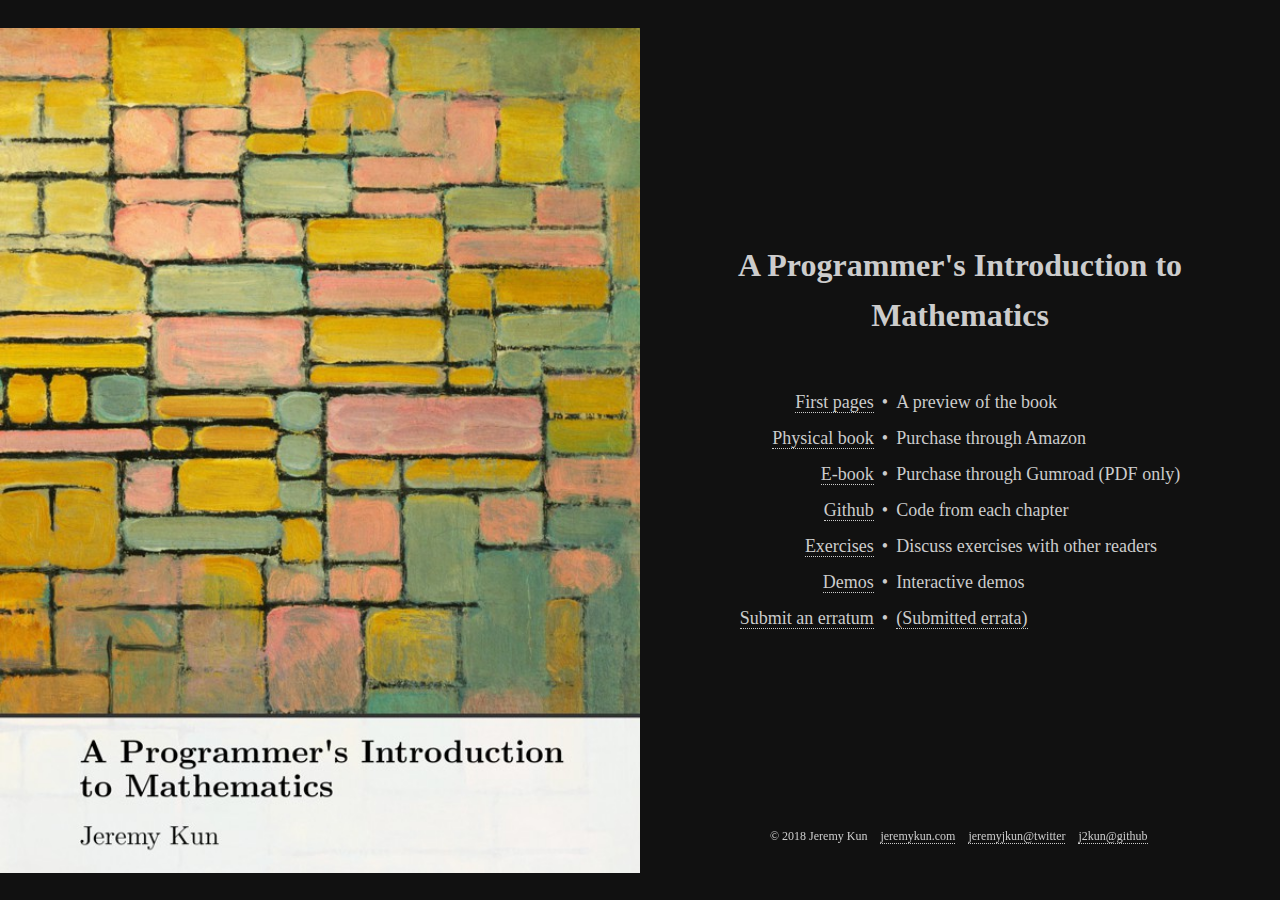
==== index.html @ 0586471c "note about pdf" ====
<!DOCTYPE html>
<html lang="en-US">
  <head>
    <title>A Programmer&#39;s Introduction to Mathematics</title>
    <!-- This theme was adapted from: https://onepagelove.com/split -->
    <meta name="generator" content="Hugo 0.49.2" />
    <meta charset="UTF-8" />
    <meta http-equiv="X-UA-Compatible" content="IE=edge" />
    <meta name="author" content="Jeremy Kun" />
    <meta name="description" content="A Programmer&#39;s Introduction to Mathematics" />
    <meta name="robots" content="index, follow" />
    <meta name="referrer" content="always" />
    <meta property="og:title" content="A Programmer&#39;s Introduction to Mathematics" />
    <meta property="og:description" content="A Programmer&#39;s Introduction to Mathematics" />
    <meta property="og:url" content="http://pimbook.org" />
    <meta name="twitter:site" content="@MathProgramming" />
    <meta name="viewport" content="width=device-width,initial-scale=1" />

    <link rel="stylesheet" href="css/split.css" type="text/css" media="screen" />
    <style type="text/css">
.fs-split .split-image {
  background-image: url("images/book-splash.jpg");
}
    </style>
  </head>

  <body>
    <div class="fs-split">
      <div class="split-image"></div>

      <div class="split-content">
        <div class="split-content-vertically-center">

          <div class="split-intro">
            <h1>A Programmer&#39;s Introduction to Mathematics</h1>
          </div>

          <div class="split-links">
            <table>

              <tr>
                <td class="links-left"> <a href="pdf/pim_first_pages.pdf">First pages</a> </td>
                <td> &bull; </td>
                <td> A preview of the book </td>
              </tr>

              <tr>
                <td class="links-left"> <a href="https://amzn.to/2KzMT5t">Physical book</a> </td>
                <td> &bull; </td>
                <td> Purchase through Amazon </td>
              </tr>

              <tr>
                <td class="links-left"> <a href="https://gum.co/pim-book">E-book</a> </td>
                <td> &bull; </td>
                <td> Purchase through Gumroad (PDF only) </td>
              </tr>

              <tr>
                <td class="links-left"> <a href="https://github.com/pim-book/programmers-introduction-to-mathematics">Github</a> </td>
                <td> &bull; </td>
                <td> Code from each chapter </td>
              </tr>

              <tr>
                <td class="links-left"> <a href="https://github.com/pim-book/exercises">Exercises</a> </td>
                <td> &bull; </td>
                <td> Discuss exercises with other readers </td>
              </tr>

              <tr>
                <td class="links-left"> <a href="demo/index.html">Demos</a> </td>
                <td> &bull; </td>
                <td> Interactive demos </td>
              </tr>

              <tr>
                <td class="links-left"> <a href="https://docs.google.com/forms/d/e/1FAIpQLScZ0EZfIbsl3l7FeMQ3q1wskHkWXqEWT6b739C2mZEaltrkuw/viewform?usp=sf_link">Submit an erratum</a> </td>
                <td> &bull; </td>
                <td> <a href="https://docs.google.com/spreadsheets/d/1TKNsal6wHkTWsDkjY-T9SGkDN2ax7Ag4EVoRlFadhh4/edit?usp=sharing">(Submitted errata)</a> </td>
              </tr>

            </table>
          </div>
        </div>

        <div class="split-footer">
          <ul>
            <li>&copy; 2018 Jeremy Kun</li>
            <li><a href="https://jeremykun.com">jeremykun.com</a></li>
            <li><a href="https://twitter.com/jeremyjkun">jeremyjkun@twitter</a></li>
            <li><a href="https://github.com/j2kun/">j2kun@github</a></li>
          </ul>
        </div>
      </div>
    </div>
  </body>
</html>
---- css/split.css ----
/* -- CSS Reset -- */
html, body, div, span, applet, object, iframe,
h1, h2, h3, h4, h5, h6, p, blockquote, pre,
a, abbr, acronym, address, big, cite, code,
del, dfn, em, img, ins, kbd, q, s, samp,
small, strike, strong, sub, sup, tt, var,
b, u, i, center,
dl, dt, dd, ol, ul, li,
fieldset, form, label, legend,
table, caption, tbody, tfoot, thead, tr, th, td,
article, aside, canvas, details, embed,
figure, figcaption, footer, header, hgroup,
menu, nav, output, ruby, section, summary,
time, mark, audio, video {
  margin: 0;
  padding: 0;
  border: 0;
  font-size: 100%;
  font: inherit;
  vertical-align: baseline;
}

* {
  -webkit-font-smoothing: antialiased;
  -moz-osx-font-smoothing: grayscale;
  text-rendering: optimizeLegibility;
  -moz-font-feature-settings: "liga" on;
  margin: 0;
}

ul, ol {
  list-style-type:none;
}

a,
a:hover {
  text-decoration: none;
  border: none;
  border-style: none;
  box-shadow: none;
}

a {
  color: #cccccc;
  border-bottom: 1px dotted #cccccc;
}
a:hover {
  color: #CA486d;
  border-bottom: 1px dotted #CA486d;
}

html {
  background-color: #111111;
}

body {
  background-color: #111111;
  font-family: serif;
  font-weight: 400;
  font-size: 18px;
  line-height: 28px;
  color: #cccccc;
}

.fs-split {
  width: 100vw;
  height: 100vh;
  display: flex;
}
@media (max-width: 800px) {
  .fs-split {
    height: auto;
    flex-wrap: wrap;
  }
}

.fs-split .split-image {
  width: 50%;
  height: 100vh;
  background-size: contain;
  background-repeat: no-repeat;
  background-position: center left;
}
@media (max-width: 800px) {
  .fs-split .split-image {
    display: none;
  }
}
.fs-split .split-content {
  width: 50%;
  min-height: 100vh;
  display: flex;
  align-items: center;
  justify-content: center;
  overflow: auto;
}
@media (max-width: 800px) {
  .fs-split .split-content {
    width: 100%;
    height: auto;
  }
  .fs-split .split-footer {
    width: 100%;
  }
}
.fs-split .split-content .split-content-vertically-center {
  padding: 80px;
  max-width: 640px;
  margin-top: auto;
  margin-bottom: auto;
}
@media (max-width: 1200px) {
  .fs-split .split-content .split-content-vertically-center {
    padding: 60px;
  }
}
@media (max-width: 800px) {
  .fs-split .split-content .split-content-vertically-center {
    padding: 40px;
  }
}

.split-intro h1 {
  font-weight: 600;
  font-size: 32px;
  line-height: 50px;
  text-align: center;
  color: #CCCCCC;
}

.split-intro h2 {
  line-height: 50px;
  text-align: center;
  color: #CCCCCC;
}


.split-links {
  padding: 40px 0 20px 0;
}
@media (max-width: 1200px) {
  .split-links {
    padding: 30px 0 10px 0;
  }
}
@media (max-width: 800px) {
  .split-links {
    padding: 20px 0 0 0;
  }
}

.split-links table {
  margin: 0 auto;
  border-collapse: separate;
  border-spacing: 8px;
}
.links-left {
  text-align: right;
}

.split-footer {
  position: fixed;
  bottom: 50px;
  font-size: 12px;
  width: 50%;
}
.split-footer ul {
  margin: 0 auto;
  width: 400px;
}
.split-footer li {
  display: inline;
  margin-left: 10px;
}
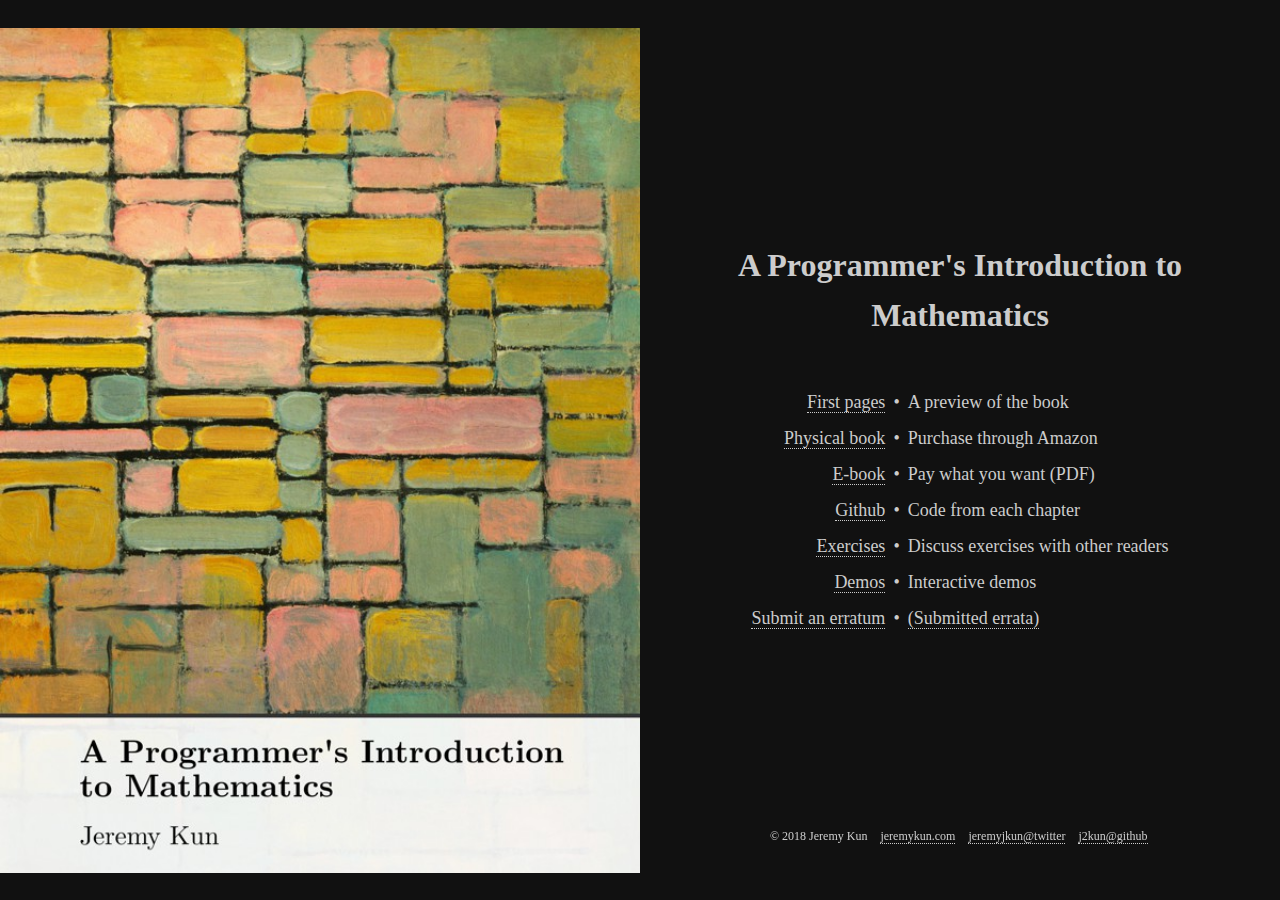
==== commit c1d32c81: "Update index.html" ====
--- a/index.html
+++ b/index.html
@@ -53,7 +53,7 @@
               <tr>
                 <td class="links-left"> <a href="https://gum.co/pim-book">E-book</a> </td>
                 <td> &bull; </td>
-                <td> Purchase through Gumroad (PDF only) </td>
+                <td> Pay what you want (PDF)</td>
               </tr>
 
               <tr>
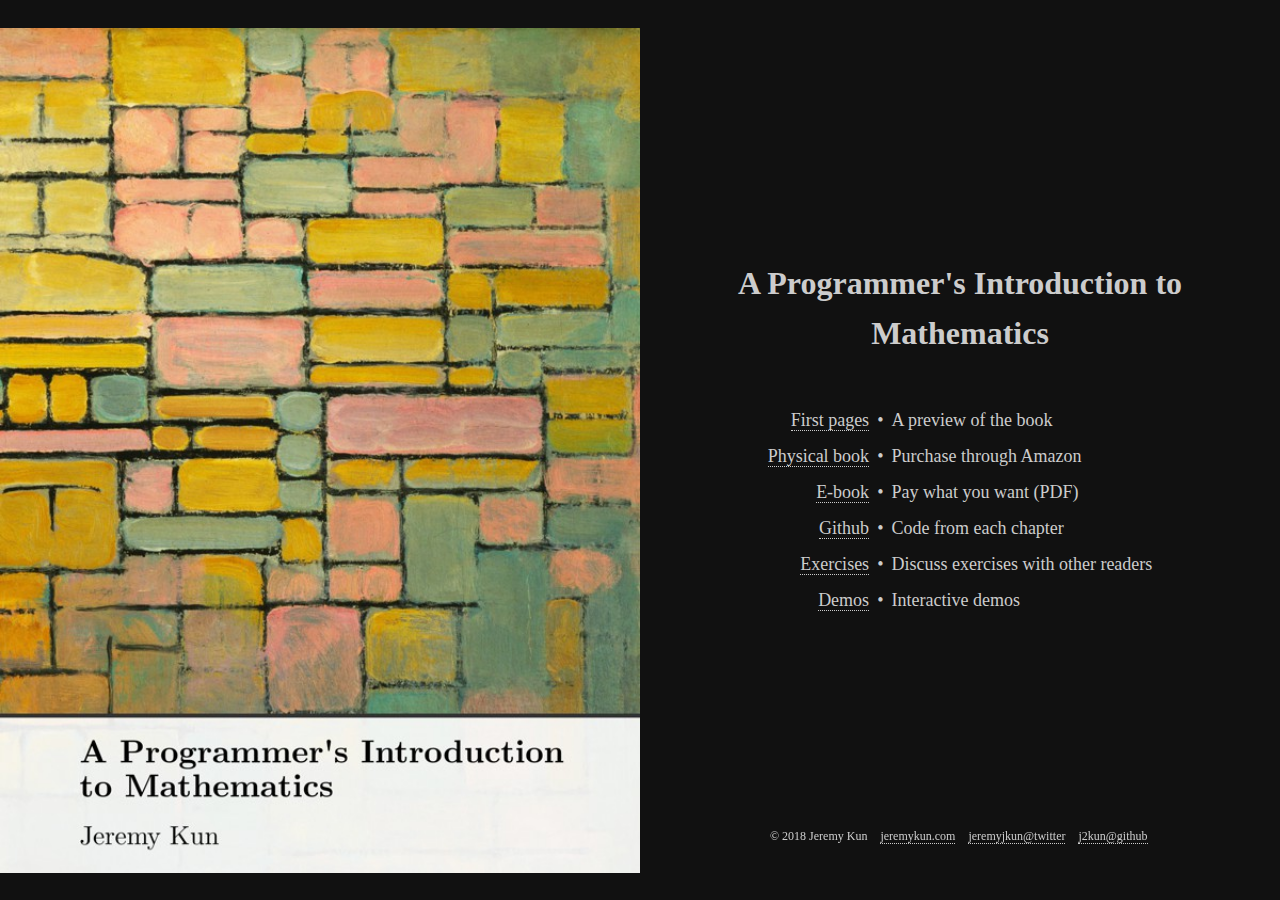
==== commit 736ad419: "remove errata submission link for second edition" ====
--- a/index.html
+++ b/index.html
@@ -74,12 +74,6 @@
                 <td> Interactive demos </td>
               </tr>
 
-              <tr>
-                <td class="links-left"> <a href="https://docs.google.com/forms/d/e/1FAIpQLScZ0EZfIbsl3l7FeMQ3q1wskHkWXqEWT6b739C2mZEaltrkuw/viewform?usp=sf_link">Submit an erratum</a> </td>
-                <td> &bull; </td>
-                <td> <a href="https://docs.google.com/spreadsheets/d/1TKNsal6wHkTWsDkjY-T9SGkDN2ax7Ag4EVoRlFadhh4/edit?usp=sharing">(Submitted errata)</a> </td>
-              </tr>
-
             </table>
           </div>
         </div>
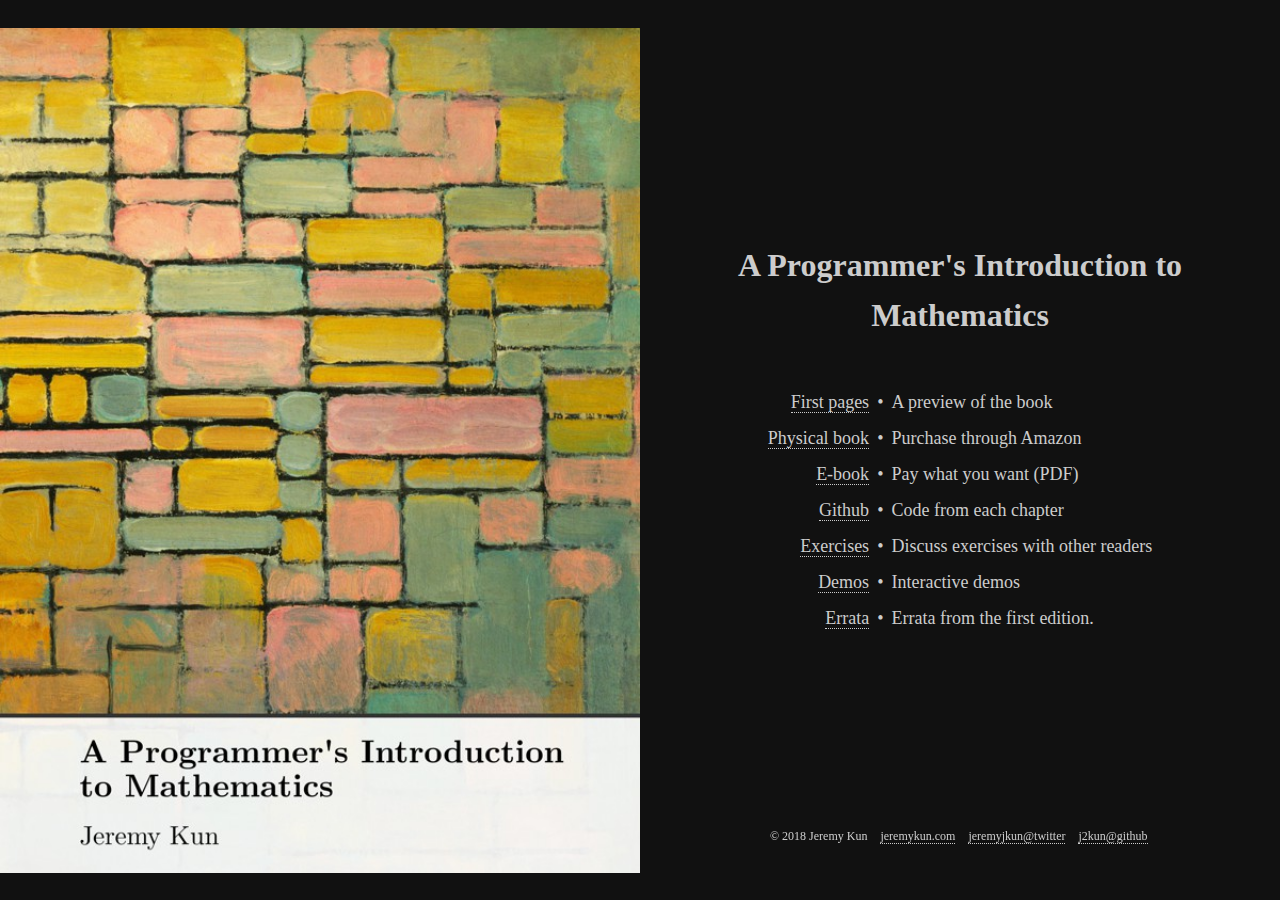
==== commit e32eb440: "add link to errata page from index" ====
--- a/index.html
+++ b/index.html
@@ -74,6 +74,12 @@
                 <td> Interactive demos </td>
               </tr>
 
+              <tr>
+                <td class="links-left"> <a href="errata/errata.html">Errata</a> </td>
+                <td> &bull; </td>
+                <td> Errata from the first edition. </td>
+              </tr>
+
             </table>
           </div>
         </div>
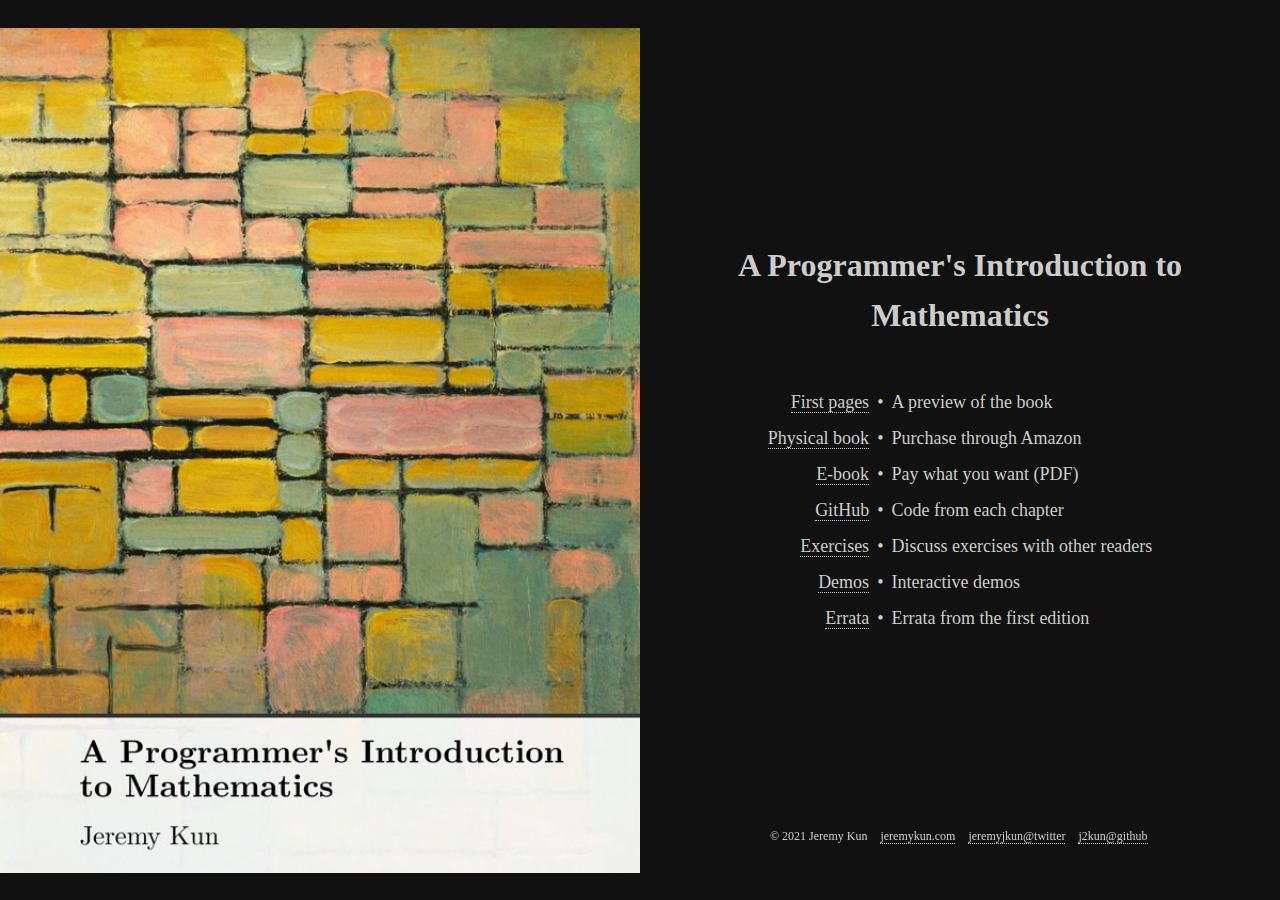
==== commit f4d2758f: "Update copyright year, fix capitalization of GitHub" ====
--- a/index.html
+++ b/index.html
@@ -45,7 +45,7 @@
               </tr>
 
               <tr>
-                <td class="links-left"> <a href="https://amzn.to/2KzMT5t">Physical book</a> </td>
+                <td class="links-left"> <a href="https://amzn.to/2TckiJd">Physical book</a> </td>
                 <td> &bull; </td>
                 <td> Purchase through Amazon </td>
               </tr>
@@ -57,7 +57,7 @@
               </tr>
 
               <tr>
-                <td class="links-left"> <a href="https://github.com/pim-book/programmers-introduction-to-mathematics">Github</a> </td>
+                <td class="links-left"> <a href="https://github.com/pim-book/programmers-introduction-to-mathematics">GitHub</a> </td>
                 <td> &bull; </td>
                 <td> Code from each chapter </td>
               </tr>
@@ -77,7 +77,7 @@
               <tr>
                 <td class="links-left"> <a href="errata/errata.html">Errata</a> </td>
                 <td> &bull; </td>
-                <td> Errata from the first edition. </td>
+                <td> Errata from the first edition </td>
               </tr>
 
             </table>
@@ -86,7 +86,7 @@
 
         <div class="split-footer">
           <ul>
-            <li>&copy; 2018 Jeremy Kun</li>
+            <li>&copy; 2021 Jeremy Kun</li>
             <li><a href="https://jeremykun.com">jeremykun.com</a></li>
             <li><a href="https://twitter.com/jeremyjkun">jeremyjkun@twitter</a></li>
             <li><a href="https://github.com/j2kun/">j2kun@github</a></li>
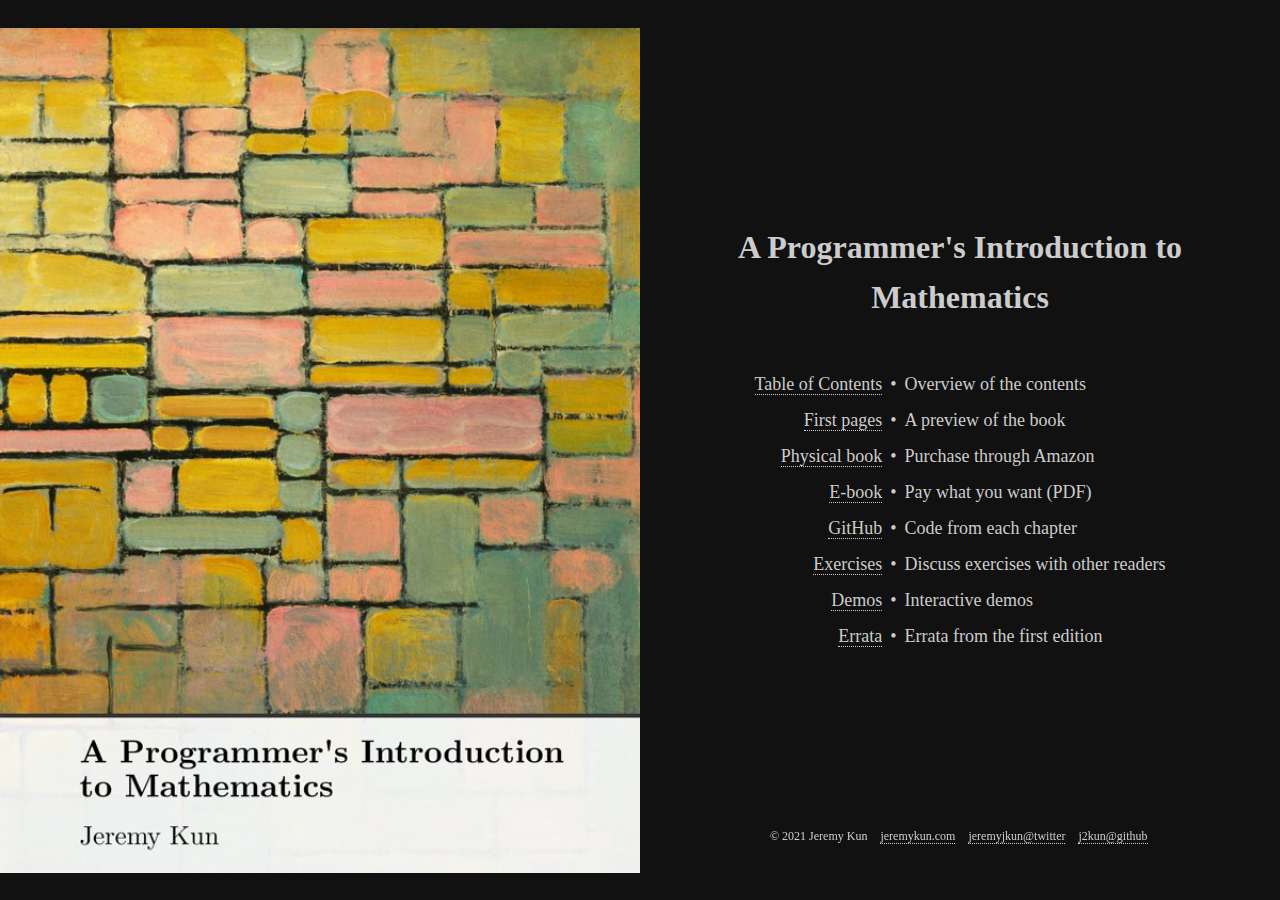
==== commit 686c8010: "Add TOC link from main page" ====
--- a/index.html
+++ b/index.html
@@ -38,6 +38,12 @@
           <div class="split-links">
             <table>
 
+              <tr>
+                <td class="links-left"> <a href="pdf/pim_toc.pdf">Table of Contents</a> </td>
+                <td> &bull; </td>
+                <td> Overview of the contents </td>
+              </tr>
+              
               <tr>
                 <td class="links-left"> <a href="pdf/pim_first_pages.pdf">First pages</a> </td>
                 <td> &bull; </td>
